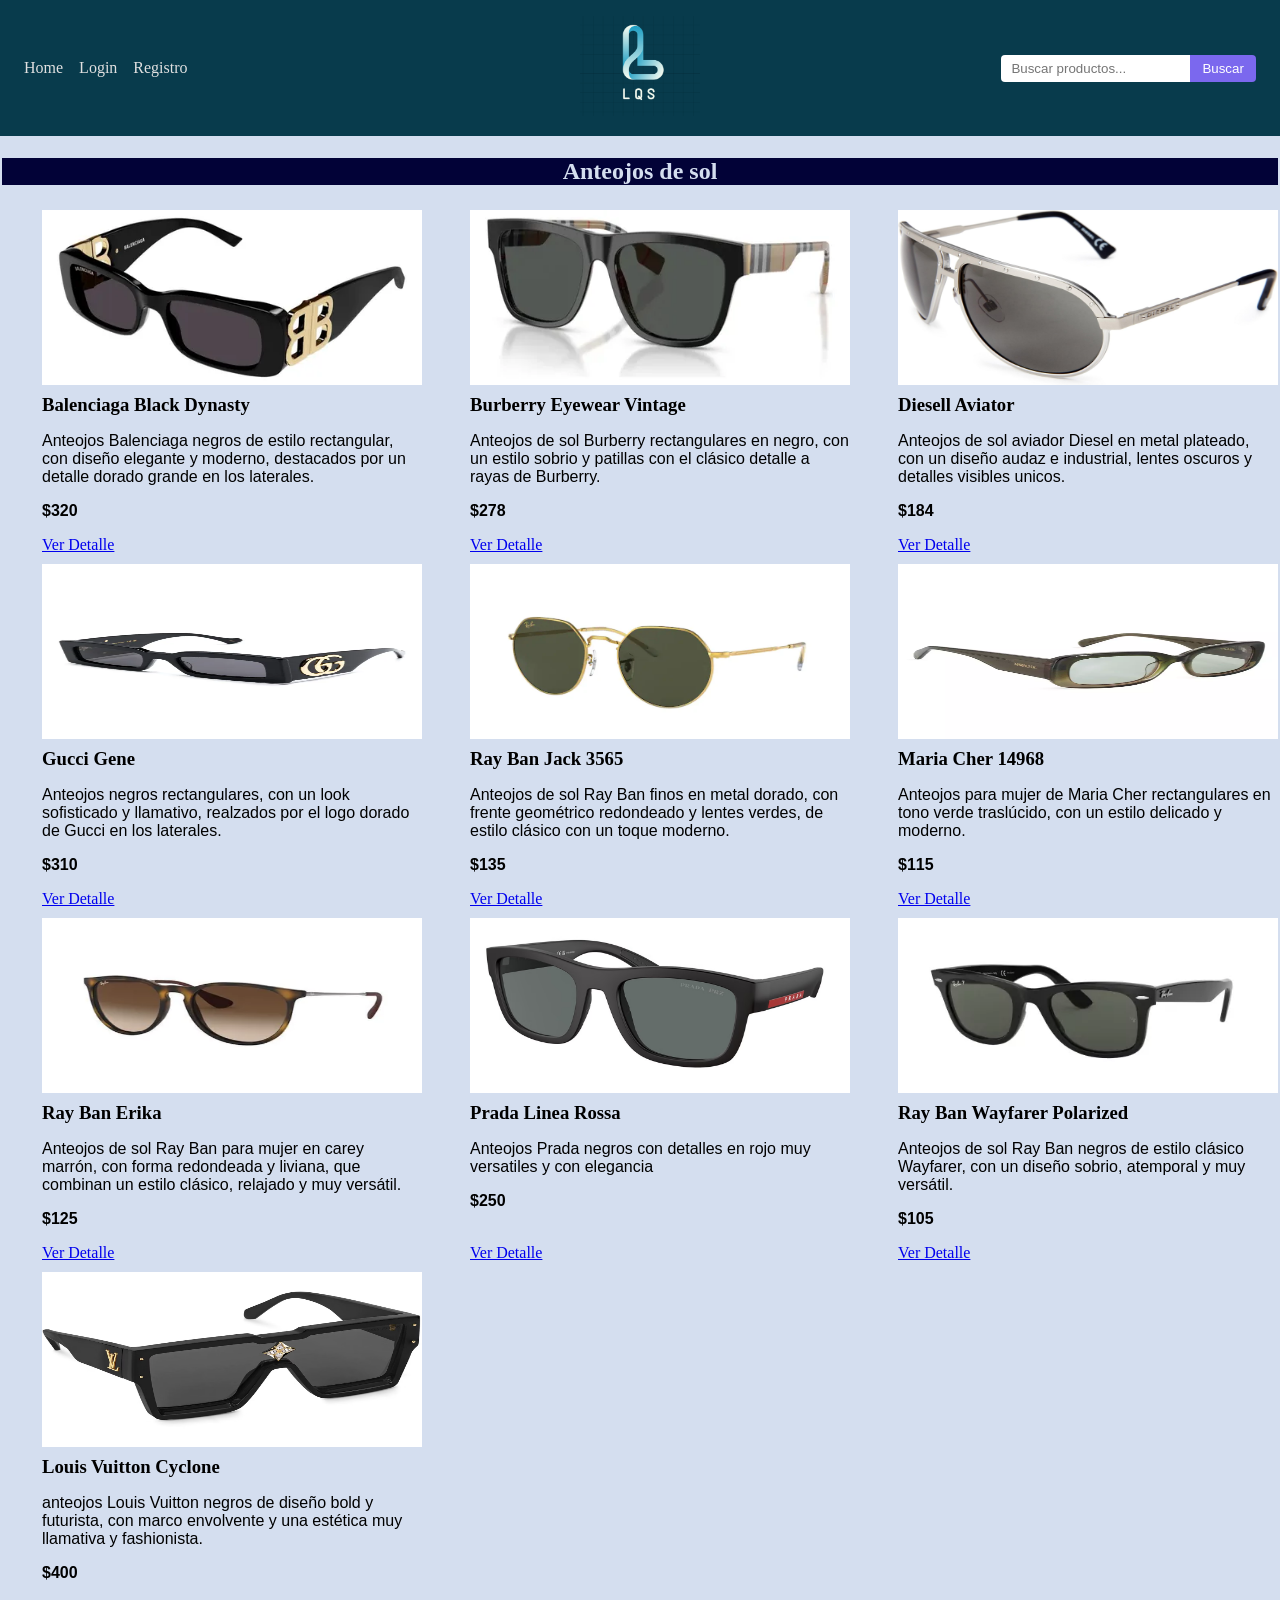
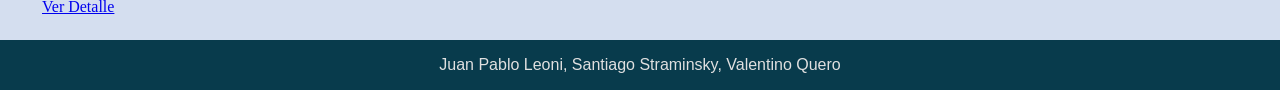
==== category.html @ eec9de1a "puse en negrita los precios del index y de category" ====
<!DOCTYPE html>
<html lang="en">
<head>
  <meta charset="UTF-8">
  <meta name="viewport" content="width=device-width, initial-scale=1.0">
  <link rel="stylesheet" href="./css/styles.css">
  <title>CATEOGRY</title>
</head>
<body class="bodycategory">

  <header>
  <nav>
    <ul class="navegation">
      <li><a href="./index.html">Home</a></li>
      <li><a href="./login.html">Login</a></li>
      <li><a href="./register.html">Registro</a></li>
      
    </ul>
  </nav>

  <a href="index.html" class="logoLink">
    <img src="./img/logo.png" alt="logo" class="logo">
  </a>

  <form class="searchForm" action="./search-results.html" method="get">
    <input type="text" name="producto" placeholder="Buscar productos...">
    <button type="submit">Buscar</button>
  </form>
</header>

  <main class="contenedor2">
    
    <h2 class="h2anteojos"> Anteojos de sol </h2>
   
<ul>
  <aside> 
    <section class="anteojos">
      
      <article>
        <img src="./img/balenciaga black dynasty.jpg" alt="balenciaga black dynasty" class="anteojosimg">
        <h3>Balenciaga Black Dynasty</h3>
        <p>Anteojos Balenciaga negros de estilo rectangular, con diseño elegante y moderno, destacados por un detalle dorado grande en los laterales.</p>
        <p><strong>$320</strong></p>
        <a href="./product.html"> Ver Detalle</a>
      </article>

      <article>
        <img src="./img/burberry eyewear vintage.jpg" alt="Burberry eyewear vintage"  class="anteojosimg">
        <h3>Burberry Eyewear Vintage</h3>
        <p>Anteojos de sol Burberry rectangulares en negro, con un estilo sobrio y patillas con el clásico detalle a rayas de Burberry.</p>
        <p><strong>$278</strong></p>
        <a href="./product.html">Ver Detalle</a>

      </article>
      <article>
        <img src="./img/diesel aviator.jpg" alt="Diesel Aviator"  class="anteojosimg">
        <h3>Diesell Aviator</h3>
        <p>Anteojos de sol aviador Diesel en metal plateado, con un diseño audaz e industrial, lentes oscuros y detalles visibles unicos.</p>
        <p><strong>$184</strong></p>
        <a href="./product.html">Ver Detalle</a>
      </article>
      <article>
        <img src="./img/gucci gene gg.jpg" alt="gucci gene"  class="anteojosimg">
        <h3>Gucci Gene</h3>
        <p>Anteojos negros rectangulares, con un look sofisticado y llamativo, realzados por el logo dorado de Gucci en los laterales.</p>
        <p><strong>$310</strong></p>
        <a href="./product.html">Ver Detalle</a>
      </article>
      <article>
        <img src="./img/anteojos ray ban jack 3565.jpg" alt="Ray ban jack 3565"  class="anteojosimg">
        <h3>Ray Ban Jack 3565</h3>
        <p>Anteojos de sol Ray Ban finos en metal dorado, con frente geométrico redondeado y lentes verdes, de estilo clásico con un toque moderno.</p>
        <p><strong>$135</strong></p>
        <a href="./product.html">Ver Detalle</a>
      </article>
      <article>
        <img src="./img/maria cher chr 14968.jpg" alt="Maria cher 14968"  class="anteojosimg">
        <h3>Maria Cher 14968</h3>
        <p>Anteojos para mujer de Maria Cher rectangulares en tono verde traslúcido, con un estilo delicado y moderno.</p>
        <p><strong>$115</strong></p>
        <a href="./product.html">Ver Detalle</a>
      </article>
      <article>
        <img src="./img/ray ban Erika RB4171.jpg" alt="ray ban erika"  class="anteojosimg">
        <h3>Ray Ban Erika</h3>
         <p>Anteojos de sol Ray Ban para mujer en carey marrón, con forma redondeada y liviana, que combinan un estilo clásico, relajado y muy versátil.</p>   
         <p><strong>$125</strong></p>
         <a href="./product.html">Ver Detalle</a>
      </article>
      <article>
        <img src="./img/prada Linea Rossa .jpg" alt="prada linea rossa"  class="anteojosimg">
        <h3>Prada Linea Rossa</h3>
        <p>Anteojos Prada negros con detalles en rojo muy versatiles y con elegancia</p>
        <p><strong>$250</strong></p>
        <br>
        <a href="./product.html">Ver Detalle</a>
      </article>
      <article>
        <img src="./img/ray ban wayfarer polarized RB2140.jpg" alt="ray ban polarized"  class="anteojosimg">
        <h3>Ray Ban Wayfarer Polarized</h3>
        <p>Anteojos de sol Ray Ban negros de estilo clásico Wayfarer, con un diseño sobrio, atemporal y muy versátil.</p>
        <p><strong>$105</strong></p>
        <a href="./product.html">Ver Detalle</a>
      </article>
      <article>
        <img src="./img/louis vuitton cyclone.jpg" alt="louis vuitton cyclone"  class="anteojosimg">
        <h3>Louis Vuitton Cyclone</h3>
        <p>anteojos Louis Vuitton negros de diseño bold y futurista, con marco envolvente y una estética muy llamativa y fashionista.</p>
        <p><strong>$400</strong></p>
        <a href="./product.html">Ver Detalle</a>
      </article>

    </section>
  </aside>
</ul>
  </main>
 
  <footer> Juan Pablo Leoni, Santiago Straminsky, Valentino Quero</footer>
  
</body>
</html>
---- css/styles.css ----
body {
  background-color: rgb(212, 222, 239);
  margin: 0;    
  display: flex;
  flex-direction: column;
  min-height: 100vh;
}



/* ||HEADER|| */

header {
  display: flex;
  align-items: center;
  padding: 16px 24px;
  background-color: #083b4c;
}

header nav {
  width: 33.33%;
}

/* NAV */

.navegation {
  display: flex;
  list-style: none;
  margin: 0;
  padding: 0;
}

.navegation li {
  margin-right: 16px;
}

.navegation a {
  text-decoration: none;
  color: #e0e0e0;
  font-weight: 500;
}

.navegation a:hover {
  color: #7b68ee;
}

/* LOGO */

.logoLink {
  width: 33.33%;
  text-align: center;
}

.logo {
  width: 120px;
  height: 100px;
}

/* SEARCH */

.searchForm {
  width: 33.33%;
  display: flex;
  justify-content: flex-end;
}

.searchForm input {
  padding: 6px 10px;
  border-radius: 4px 0 0 4px;
  border: none;
}

.searchForm button {
  padding: 6px 12px;
  border: none;
  background-color: #7b68ee;
  cursor: pointer;
  color: white;
  border-radius: 0 4px 4px 0;
}
/* ||||LOGIN||| */
 
.login {
  display: flex;
  align-items: center;
  flex-direction: column;
}



.h2 {
  font-family: Arial, Helvetica, sans-serif;
  color: rgb(2, 2, 55);
}

.login input {
  padding: 8px 10px;
  border: none;
  border-radius: 4px;
  margin-bottom: 12px;
  width: 220px;
}

.buttonlog {
  padding: 8px 12px;
  border: none;
  border-radius: 4px;
  background-color: #7b68ee;
  color: white;
  width: 220px;
}


.Registrate {
  font-family: Arial, Helvetica, sans-serif;
  color: blue;
  margin-top: 12px;
}


.reg {
  display: flex;
  align-items: center;
  flex-direction: column;
}



/* ||||ASIDE|||| */

.aside {
  width:  20%;
  
}

.aside ul {
  list-style: none;
  padding: 0;
  margin: 0;
  font-family: sans-serif;
}

.aside li {
  margin-bottom: 15px;
}

.aside a {
  text-decoration: none;
  color: black;
  font-size: 16px;
}

.aside a:hover {
  color: #7b68ee;
}



/* Termina el HEADER */




/* ||||LOGIN|||| */

.login {
  display: flex;
  align-items: center;
  flex-direction: column;
}


.loginbody {
  background-color: rgb(212, 222, 239);
}

.buttonlog {
  text-decoration: none;
  border-radius: 4px;
  border-color: #1a1a2e;
  width: 70px;
}

.Registrate {
  font-family: Arial, Helvetica, sans-serif;
  color: rgb(2, 2, 55);
}

.h2 {
  font-family: Arial, Helvetica, sans-serif;
  color: rgb(2, 2, 55);
}
.Email{
  width: 200px;
  height: 30px;
}
.contrase{
  width: 200px;
  height: 30px;
}



/* ||||REGISTER|||| */

.reg {
  display: flex;
  align-items: center;
  flex-direction: column; 

}
.Registrarme{
   text-decoration: none;
  border-radius: 4px;
  border-color: #1a1a2e;
  width: 70px;
  margin-bottom: 1px;
}
.cuenta{
    
align-items: center;
  border-color: #1a1a2e;
  margin-top: 9px;
 
 
}



.h2r {
  font-family: Arial, Helvetica, sans-serif;
  color: rgb(2, 2, 55);
}

.reg input {
  padding: 8px 10px;
  border: none;
  border-radius: 4px;
  outline: none;
  margin-bottom: 12px;
  width: 220px;
}

.Regist {
  padding: 8px 12px;
  border: none;
  border-radius: 4px;
  background-color: #7b68ee;
  color: white;
  width: 220px;
}

.cuenta {
  font-family: Arial, Helvetica, sans-serif;
  color: rgb(2, 2, 55);
}

.checkTerminos {
  display: flex;
  justify-content: center;
  align-items: center;
  margin-bottom: 10px;
  width: auto;
}

.checkTerminos input {
  width: auto;
  margin-bottom: 0;
}

.terminos {
  font-family: Arial, Helvetica, sans-serif;
  color: rgb(2, 2, 55);
  margin-right: 8px;
}




/* ||||Footer|||| */
footer {
  text-decoration: none;
  font-family: Arial, Helvetica, sans-serif;
  background-color: #083b4c;
  color: #e0e0e0;
  padding: 16px 24px;
  text-align: center;
  margin-top: auto;
}


/* ||||INDEX||| */

.container{
margin: 2px;
margin-bottom: 3px;
display: flex;
justify-content: space-between;
flex-wrap: wrap;
}
article{
  
   width: 280px;
   margin: 10px;

}

.imageHome{
  width: 100%;
  
}
.Lapt{
 display: flex;
  flex-wrap:wrap;
  width: 75%;
  gap: 15px;
  
  
}

.bodyindex{
  background-color: rgb(212, 222, 239);
}
p{
   font-family: Arial, Helvetica, sans-serif;
}
img{
  width: 250px;
  height: 175px
  ;
}

/*   ||||categoria anteojos|||| */
.contenedor2 {
  margin: 2px;
  margin-bottom: 3px;
}

.anteojos {
  display: flex;
  flex-wrap: wrap;
  justify-content: space-between;
}

.anteojos article {
  width: 380px;
  margin: 10px;
}

.h2anteojos {
  text-align: center;
  background-color: rgb(2, 2, 55);
  color: rgb(212, 222, 239);
}

.bodycategory {
  background-color: rgb(212, 222, 239);
}

.anteojosimg {
  width: 100%;
}

.anteojos article h3 {
  margin: 5px 0;
}

.anteojos article {
  margin: 5px 0;
}
/*  product  */
.product{
  display: flex;
  flex-direction: column;
  align-items: center;
  text-align: center;
   justify-content: space-between;
   
}

.Mc14{
  color: rgb(212, 222, 239);
}
.comentarios{
  font-size: large;
  font-family: Arial, Helvetica, sans-serif;
}
.comentario{
  font-size: small;
  font-family: Arial, Helvetica, sans-serif;
}
@media (max-width: 425px) {
  .container{
margin: 2px;
margin-bottom: 3px;
display: flex;
justify-content: space-between;
flex-wrap: wrap;


}
article{
  
   width: 70%;
   margin-left: 35px;
   margin-right: 10px;
   margin-bottom: 10px;
   margin-top: 10px;

}

.imageHome{
  width: 100%;
  
}
.Lapt{
 display: flex;
  flex-wrap:wrap;
  width: 80%;
  gap: 15px;
}

header nav {
  width: 30%;
}
.navegation {
  display: flex;
  list-style: none;
  flex-wrap: wrap;
  flex-direction: column;
  margin: 0 auto;
  padding: 0;
 
}
.navegation li {
  margin-bottom: 8px;
}
.logoLink {
  width: 20.33%;
  text-align: center;
}
.searchForm {
  
  display: flex;
  height: auto;
  margin-left: auto;
}
.searchForm input {
  width: 30%;
  padding: 6px 10px;
  border-radius: 4px 0 0 4px;
  border: none;
  font-size: 5px;
}

.aside ul {
  list-style: none;
  padding: 0;
  margin: 0;
  font-family: sans-serif;
  
}



}
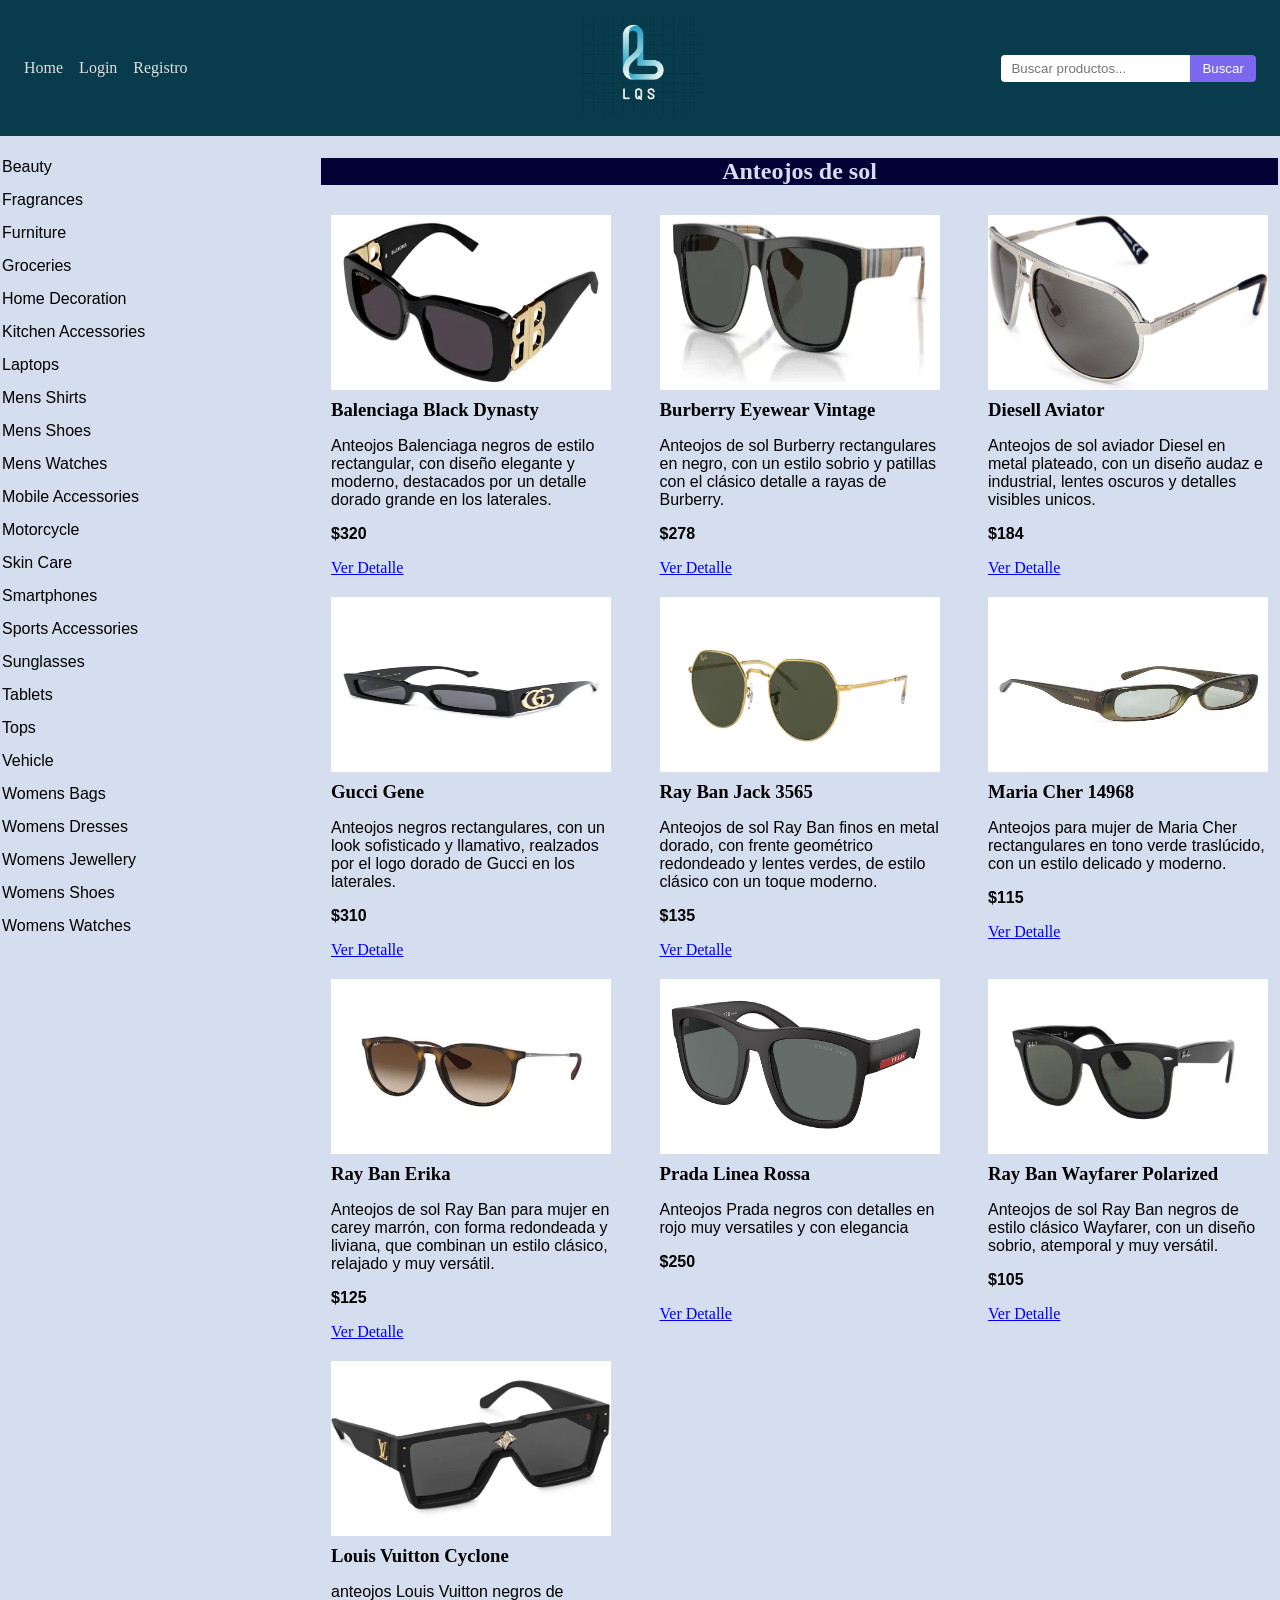
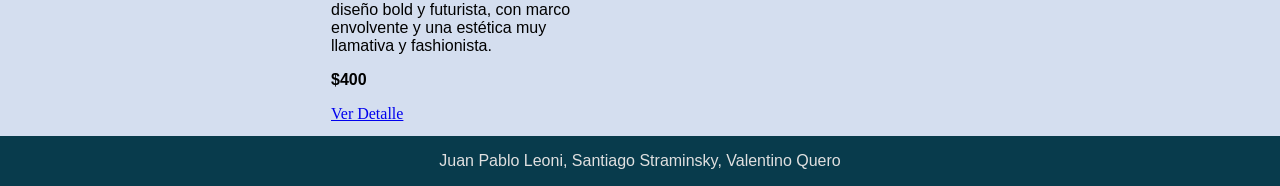
==== commit 5eebf5ec: "agruegue las correciones que nos dio brian al proyecto, tmb cambie todas las clases a ingles por pol" ====
--- a/category.html
+++ b/category.html
@@ -6,11 +6,11 @@
   <link rel="stylesheet" href="./css/styles.css">
   <title>CATEOGRY</title>
 </head>
-<body class="bodycategory">
+<body class="bodyCategory">
 
   <header>
   <nav>
-    <ul class="navegation">
+    <ul class="navigation">
       <li><a href="./index.html">Home</a></li>
       <li><a href="./login.html">Login</a></li>
       <li><a href="./register.html">Registro</a></li>
@@ -28,16 +28,43 @@
   </form>
 </header>
 
-  <main class="contenedor2">
-    
-    <h2 class="h2anteojos"> Anteojos de sol </h2>
-   
-<ul>
-  <aside> 
-    <section class="anteojos">
-      
+  <main class="containerCategory">
+
+    <aside class="aside">
+      <ul>
+        <li><a href="./category.html">Beauty</a></li>
+        <li><a href="./category.html">Fragrances</a></li>
+        <li><a href="./category.html">Furniture</a></li>
+        <li><a href="./category.html">Groceries</a></li>
+        <li><a href="./category.html">Home Decoration</a></li>
+        <li><a href="./category.html">Kitchen Accessories</a></li>
+        <li><a href="./category.html">Laptops</a></li>
+        <li><a href="./category.html">Mens Shirts</a></li>
+        <li><a href="./category.html">Mens Shoes</a></li>
+        <li><a href="./category.html">Mens Watches</a></li>
+        <li><a href="./category.html">Mobile Accessories</a></li>
+        <li><a href="./category.html">Motorcycle</a></li>
+        <li><a href="./category.html">Skin Care</a></li>
+        <li><a href="./category.html">Smartphones</a></li>
+        <li><a href="./category.html">Sports Accessories</a></li>
+        <li><a href="./category.html">Sunglasses</a></li>
+        <li><a href="./category.html">Tablets</a></li>
+        <li><a href="./category.html">Tops</a></li>
+        <li><a href="./category.html">Vehicle</a></li>
+        <li><a href="./category.html">Womens Bags</a></li>
+        <li><a href="./category.html">Womens Dresses</a></li>
+        <li><a href="./category.html">Womens Jewellery</a></li>
+        <li><a href="./category.html">Womens Shoes</a></li>
+        <li><a href="./category.html">Womens Watches</a></li>
+      </ul>
+    </aside>
+
+    <section class="sunglasses">
+
+      <h2 class="h2Sunglasses"> Anteojos de sol </h2>
+
       <article>
-        <img src="./img/balenciaga black dynasty.jpg" alt="balenciaga black dynasty" class="anteojosimg">
+        <img src="./img/balenciaga black dynasty.jpg" alt="balenciaga black dynasty" class="sunglassesImg">
         <h3>Balenciaga Black Dynasty</h3>
         <p>Anteojos Balenciaga negros de estilo rectangular, con diseño elegante y moderno, destacados por un detalle dorado grande en los laterales.</p>
         <p><strong>$320</strong></p>
@@ -45,7 +72,7 @@
       </article>
 
       <article>
-        <img src="./img/burberry eyewear vintage.jpg" alt="Burberry eyewear vintage"  class="anteojosimg">
+        <img src="./img/burberry eyewear vintage.jpg" alt="Burberry eyewear vintage"  class="sunglassesImg">
         <h3>Burberry Eyewear Vintage</h3>
         <p>Anteojos de sol Burberry rectangulares en negro, con un estilo sobrio y patillas con el clásico detalle a rayas de Burberry.</p>
         <p><strong>$278</strong></p>
@@ -53,42 +80,42 @@
 
       </article>
       <article>
-        <img src="./img/diesel aviator.jpg" alt="Diesel Aviator"  class="anteojosimg">
+        <img src="./img/diesel aviator.jpg" alt="Diesel Aviator"  class="sunglassesImg">
         <h3>Diesell Aviator</h3>
         <p>Anteojos de sol aviador Diesel en metal plateado, con un diseño audaz e industrial, lentes oscuros y detalles visibles unicos.</p>
         <p><strong>$184</strong></p>
         <a href="./product.html">Ver Detalle</a>
       </article>
       <article>
-        <img src="./img/gucci gene gg.jpg" alt="gucci gene"  class="anteojosimg">
+        <img src="./img/gucci gene gg.jpg" alt="gucci gene"  class="sunglassesImg">
         <h3>Gucci Gene</h3>
         <p>Anteojos negros rectangulares, con un look sofisticado y llamativo, realzados por el logo dorado de Gucci en los laterales.</p>
         <p><strong>$310</strong></p>
         <a href="./product.html">Ver Detalle</a>
       </article>
       <article>
-        <img src="./img/anteojos ray ban jack 3565.jpg" alt="Ray ban jack 3565"  class="anteojosimg">
+        <img src="./img/anteojos ray ban jack 3565.jpg" alt="Ray ban jack 3565"  class="sunglassesImg">
         <h3>Ray Ban Jack 3565</h3>
         <p>Anteojos de sol Ray Ban finos en metal dorado, con frente geométrico redondeado y lentes verdes, de estilo clásico con un toque moderno.</p>
         <p><strong>$135</strong></p>
         <a href="./product.html">Ver Detalle</a>
       </article>
       <article>
-        <img src="./img/maria cher chr 14968.jpg" alt="Maria cher 14968"  class="anteojosimg">
+        <img src="./img/maria cher chr 14968.jpg" alt="Maria cher 14968"  class="sunglassesImg">
         <h3>Maria Cher 14968</h3>
         <p>Anteojos para mujer de Maria Cher rectangulares en tono verde traslúcido, con un estilo delicado y moderno.</p>
         <p><strong>$115</strong></p>
         <a href="./product.html">Ver Detalle</a>
       </article>
       <article>
-        <img src="./img/ray ban Erika RB4171.jpg" alt="ray ban erika"  class="anteojosimg">
+        <img src="./img/ray ban Erika RB4171.jpg" alt="ray ban erika"  class="sunglassesImg">
         <h3>Ray Ban Erika</h3>
          <p>Anteojos de sol Ray Ban para mujer en carey marrón, con forma redondeada y liviana, que combinan un estilo clásico, relajado y muy versátil.</p>   
          <p><strong>$125</strong></p>
          <a href="./product.html">Ver Detalle</a>
       </article>
       <article>
-        <img src="./img/prada Linea Rossa .jpg" alt="prada linea rossa"  class="anteojosimg">
+        <img src="./img/prada Linea Rossa .jpg" alt="prada linea rossa"  class="sunglassesImg">
         <h3>Prada Linea Rossa</h3>
         <p>Anteojos Prada negros con detalles en rojo muy versatiles y con elegancia</p>
         <p><strong>$250</strong></p>
@@ -96,14 +123,14 @@
         <a href="./product.html">Ver Detalle</a>
       </article>
       <article>
-        <img src="./img/ray ban wayfarer polarized RB2140.jpg" alt="ray ban polarized"  class="anteojosimg">
+        <img src="./img/ray ban wayfarer polarized RB2140.jpg" alt="ray ban polarized"  class="sunglassesImg">
         <h3>Ray Ban Wayfarer Polarized</h3>
         <p>Anteojos de sol Ray Ban negros de estilo clásico Wayfarer, con un diseño sobrio, atemporal y muy versátil.</p>
         <p><strong>$105</strong></p>
         <a href="./product.html">Ver Detalle</a>
       </article>
       <article>
-        <img src="./img/louis vuitton cyclone.jpg" alt="louis vuitton cyclone"  class="anteojosimg">
+        <img src="./img/louis vuitton cyclone.jpg" alt="louis vuitton cyclone"  class="sunglassesImg">
         <h3>Louis Vuitton Cyclone</h3>
         <p>anteojos Louis Vuitton negros de diseño bold y futurista, con marco envolvente y una estética muy llamativa y fashionista.</p>
         <p><strong>$400</strong></p>
@@ -111,8 +138,7 @@
       </article>
 
     </section>
-  </aside>
-</ul>
+
   </main>
  
   <footer> Juan Pablo Leoni, Santiago Straminsky, Valentino Quero</footer>
--- a/css/styles.css
+++ b/css/styles.css
@@ -1,6 +1,6 @@
 body {
   background-color: rgb(212, 222, 239);
-  margin: 0;    
+  margin: 0;
   display: flex;
   flex-direction: column;
   min-height: 100vh;
@@ -23,24 +23,24 @@
 
 /* NAV */
 
-.navegation {
+.navigation {
   display: flex;
   list-style: none;
   margin: 0;
   padding: 0;
 }
 
-.navegation li {
+.navigation li {
   margin-right: 16px;
 }
 
-.navegation a {
+.navigation a {
   text-decoration: none;
   color: #e0e0e0;
   font-weight: 500;
 }
 
-.navegation a:hover {
+.navigation a:hover {
   color: #7b68ee;
 }
 
@@ -78,17 +78,22 @@
   color: white;
   border-radius: 0 4px 4px 0;
 }
+
 /* ||||LOGIN||| */
- 
+
 .login {
   display: flex;
   align-items: center;
   flex-direction: column;
 }
 
-
-
-.h2 {
+.login div {
+  margin-bottom: 12px;
+}
+
+
+
+.sectionTitle {
   font-family: Arial, Helvetica, sans-serif;
   color: rgb(2, 2, 55);
 }
@@ -101,7 +106,7 @@
   width: 220px;
 }
 
-.buttonlog {
+.buttonLog {
   padding: 8px 12px;
   border: none;
   border-radius: 4px;
@@ -111,9 +116,11 @@
 }
 
 
-.Registrate {
-  font-family: Arial, Helvetica, sans-serif;
-  color: blue;
+
+
+.register {
+  font-family: Arial, Helvetica, sans-serif;
+  color: rgb(2, 2, 55);
   margin-top: 12px;
 }
 
@@ -129,8 +136,8 @@
 /* ||||ASIDE|||| */
 
 .aside {
-  width:  20%;
-  
+  width: 20%;
+  margin-top: 20px;
 }
 
 .aside ul {
@@ -161,40 +168,21 @@
 
 
 
-/* ||||LOGIN|||| */
-
-.login {
-  display: flex;
-  align-items: center;
-  flex-direction: column;
-}
-
-
-.loginbody {
+.loginBody {
   background-color: rgb(212, 222, 239);
 }
 
-.buttonlog {
-  text-decoration: none;
-  border-radius: 4px;
-  border-color: #1a1a2e;
-  width: 70px;
-}
-
-.Registrate {
-  font-family: Arial, Helvetica, sans-serif;
-  color: rgb(2, 2, 55);
-}
-
-.h2 {
-  font-family: Arial, Helvetica, sans-serif;
-  color: rgb(2, 2, 55);
-}
-.Email{
+
+
+
+
+.email{
+
   width: 200px;
   height: 30px;
 }
-.contrase{
+
+.password {
   width: 200px;
   height: 30px;
 }
@@ -203,31 +191,10 @@
 
 /* ||||REGISTER|||| */
 
-.reg {
-  display: flex;
-  align-items: center;
-  flex-direction: column; 
-
-}
-.Registrarme{
-   text-decoration: none;
-  border-radius: 4px;
-  border-color: #1a1a2e;
-  width: 70px;
-  margin-bottom: 1px;
-}
-.cuenta{
-    
-align-items: center;
-  border-color: #1a1a2e;
-  margin-top: 9px;
- 
- 
-}
-
-
-
-.h2r {
+
+
+
+.h2Register {
   font-family: Arial, Helvetica, sans-serif;
   color: rgb(2, 2, 55);
 }
@@ -236,12 +203,11 @@
   padding: 8px 10px;
   border: none;
   border-radius: 4px;
-  outline: none;
   margin-bottom: 12px;
   width: 220px;
 }
 
-.Regist {
+.registerButton {
   padding: 8px 12px;
   border: none;
   border-radius: 4px;
@@ -250,12 +216,15 @@
   width: 220px;
 }
 
-.cuenta {
+.account {
+  align-items: center;
+  border-color: #1a1a2e;
+  margin-top: 9px;
   font-family: Arial, Helvetica, sans-serif;
   color: rgb(2, 2, 55);
 }
 
-.checkTerminos {
+.checkTerms {
   display: flex;
   justify-content: center;
   align-items: center;
@@ -263,12 +232,12 @@
   width: auto;
 }
 
-.checkTerminos input {
+.checkTerms input {
   width: auto;
   margin-bottom: 0;
 }
 
-.terminos {
+.terms {
   font-family: Arial, Helvetica, sans-serif;
   color: rgb(2, 2, 55);
   margin-right: 8px;
@@ -291,176 +260,218 @@
 
 /* ||||INDEX||| */
 
-.container{
-margin: 2px;
-margin-bottom: 3px;
-display: flex;
-justify-content: space-between;
-flex-wrap: wrap;
-}
-article{
-  
-   width: 280px;
-   margin: 10px;
-
-}
+.container {
+  margin: 2px;
+  margin-bottom: 3px;
+  display: flex;
+  justify-content: space-between;
+  flex-wrap: wrap;
+}
+
+article {
+
+  width: 280px;
+  margin: 10px;
+
+}
+
+.imageHome {
+  width: 100%;
+
+
+}
+
+.laptops{
+ display: flex;
+  flex-wrap:wrap;
+  width: 75%;
+
+
+}
+
+.bodyIndex{
+
+  background-color: rgb(212, 222, 239);
+}
+
+.h2Index {
+  width: 100%;
+  text-align: center;
+  background-color: rgb(2, 2, 55);
+  color: rgb(212, 222, 239);
+}
+
+p {
+  font-family: Arial, Helvetica, sans-serif;
+}
+
+img {
+  width: 250px;
+  height: 175px;
+}
+
+/*   ||||sunglasses category|||| */
+.containerCategory {
+  margin: 2px;
+  margin-bottom: 3px;
+  display: flex;
+  justify-content: space-between;
+  flex-wrap: wrap;
+}
+
+.sunglasses {
+  display: flex;
+  flex-wrap: wrap;
+  justify-content: space-between;
+  width: 75%;
+}
+
+.sunglasses article {
+  width: 280px;
+  margin: 10px;
+}
+
+.h2Sunglasses {
+  width: 100%;
+  text-align: center;
+  background-color: rgb(2, 2, 55);
+  color: rgb(212, 222, 239);
+}
+
+.bodyCategory {
+  background-color: rgb(212, 222, 239);
+}
+
+.sunglassesImg {
+  width: 100%;
+}
+
+.sunglasses article h3 {
+  margin: 5px 0;
+}
+
+/*  product  */
+.product {
+  display: flex;
+  flex-direction: column;
+  align-items: center;
+  text-align: center;
+}
+
+/* ||| SEARCH RESULTS */
+
+.legend{
+  width: 75%;
+  margin-left: 25%;
+  text-align: center;
+  font-weight: bold;
+  font-family: Arial, Helvetica, sans-serif;
+
+}
+
+
+.mc14{
+  color: rgb(212, 222, 239);
+}
+
+.comments {
+  font-size: large;
+  font-family: Arial, Helvetica, sans-serif;
+}
+
+.comment {
+  font-size: small;
+  font-family: Arial, Helvetica, sans-serif;
+  max-width: 600px;
+}
+.tags {
+  display: flex;
+  list-style: none;
+  margin: 0;
+  padding: 0;
+  justify-content: center;
+}
+
+.tags li {
+  margin-right: 16px;
+  text-align: center;
+
+}
+
+
+@media (max-width: 425px) {
+  .container {
+    margin: 2px;
+    margin-bottom: 3px;
+    display: flex;
+    justify-content: space-between;
+    flex-wrap: wrap;
+
+
+  }
+
+  article {
+    width: 70%;
+    margin-left: 35px;
+    margin-right: 10px;
+    margin-bottom: 10px;
+    margin-top: 10px;
+  }
 
 .imageHome{
   width: 100%;
   
 }
-.Lapt{
- display: flex;
-  flex-wrap:wrap;
-  width: 75%;
-  gap: 15px;
-  
-  
-}
-
-.bodyindex{
-  background-color: rgb(212, 222, 239);
-}
-p{
-   font-family: Arial, Helvetica, sans-serif;
-}
-img{
-  width: 250px;
-  height: 175px
-  ;
-}
-
-/*   ||||categoria anteojos|||| */
-.contenedor2 {
-  margin: 2px;
-  margin-bottom: 3px;
-}
-
-.anteojos {
-  display: flex;
-  flex-wrap: wrap;
-  justify-content: space-between;
-}
-
-.anteojos article {
-  width: 380px;
-  margin: 10px;
-}
-
-.h2anteojos {
-  text-align: center;
-  background-color: rgb(2, 2, 55);
-  color: rgb(212, 222, 239);
-}
-
-.bodycategory {
-  background-color: rgb(212, 222, 239);
-}
-
-.anteojosimg {
-  width: 100%;
-}
-
-.anteojos article h3 {
-  margin: 5px 0;
-}
-
-.anteojos article {
-  margin: 5px 0;
-}
-/*  product  */
-.product{
-  display: flex;
-  flex-direction: column;
-  align-items: center;
-  text-align: center;
-   justify-content: space-between;
-   
-}
-
-.Mc14{
-  color: rgb(212, 222, 239);
-}
-.comentarios{
-  font-size: large;
-  font-family: Arial, Helvetica, sans-serif;
-}
-.comentario{
-  font-size: small;
-  font-family: Arial, Helvetica, sans-serif;
-}
-@media (max-width: 425px) {
-  .container{
-margin: 2px;
-margin-bottom: 3px;
-display: flex;
-justify-content: space-between;
-flex-wrap: wrap;
-
-
-}
-article{
-  
-   width: 70%;
-   margin-left: 35px;
-   margin-right: 10px;
-   margin-bottom: 10px;
-   margin-top: 10px;
-
-}
-
-.imageHome{
-  width: 100%;
-  
-}
-.Lapt{
+.laptops{
  display: flex;
   flex-wrap:wrap;
   width: 80%;
-  gap: 15px;
-}
-
-header nav {
-  width: 30%;
-}
-.navegation {
-  display: flex;
-  list-style: none;
-  flex-wrap: wrap;
-  flex-direction: column;
-  margin: 0 auto;
-  padding: 0;
- 
-}
-.navegation li {
-  margin-bottom: 8px;
-}
-.logoLink {
-  width: 20.33%;
-  text-align: center;
-}
-.searchForm {
-  
-  display: flex;
-  height: auto;
-  margin-left: auto;
-}
-.searchForm input {
-  width: 30%;
-  padding: 6px 10px;
-  border-radius: 4px 0 0 4px;
-  border: none;
-  font-size: 5px;
-}
-
-.aside ul {
-  list-style: none;
-  padding: 0;
-  margin: 0;
-  font-family: sans-serif;
-  
-}
-
-
+}
+
+  header nav {
+    width: 30%;
+  }
+
+  .navigation {
+    display: flex;
+    list-style: none;
+    flex-wrap: wrap;
+    flex-direction: column;
+    margin: 0 auto;
+    padding: 0;
+
+  }
+
+  .navigation li {
+    margin-bottom: 8px;
+  }
+
+  .logoLink {
+    width: 20.33%;
+    text-align: center;
+  }
+
+  .searchForm {
+
+    display: flex;
+    height: auto;
+    margin-left: auto;
+  }
+
+  .searchForm input {
+    width: 30%;
+    padding: 6px 10px;
+    border-radius: 4px 0 0 4px;
+    border: none;
+    font-size: 5px;
+  }
+
+  .aside ul {
+    list-style: none;
+    padding: 0;
+    margin: 0;
+    font-family: sans-serif;
+
+  }
 
 }
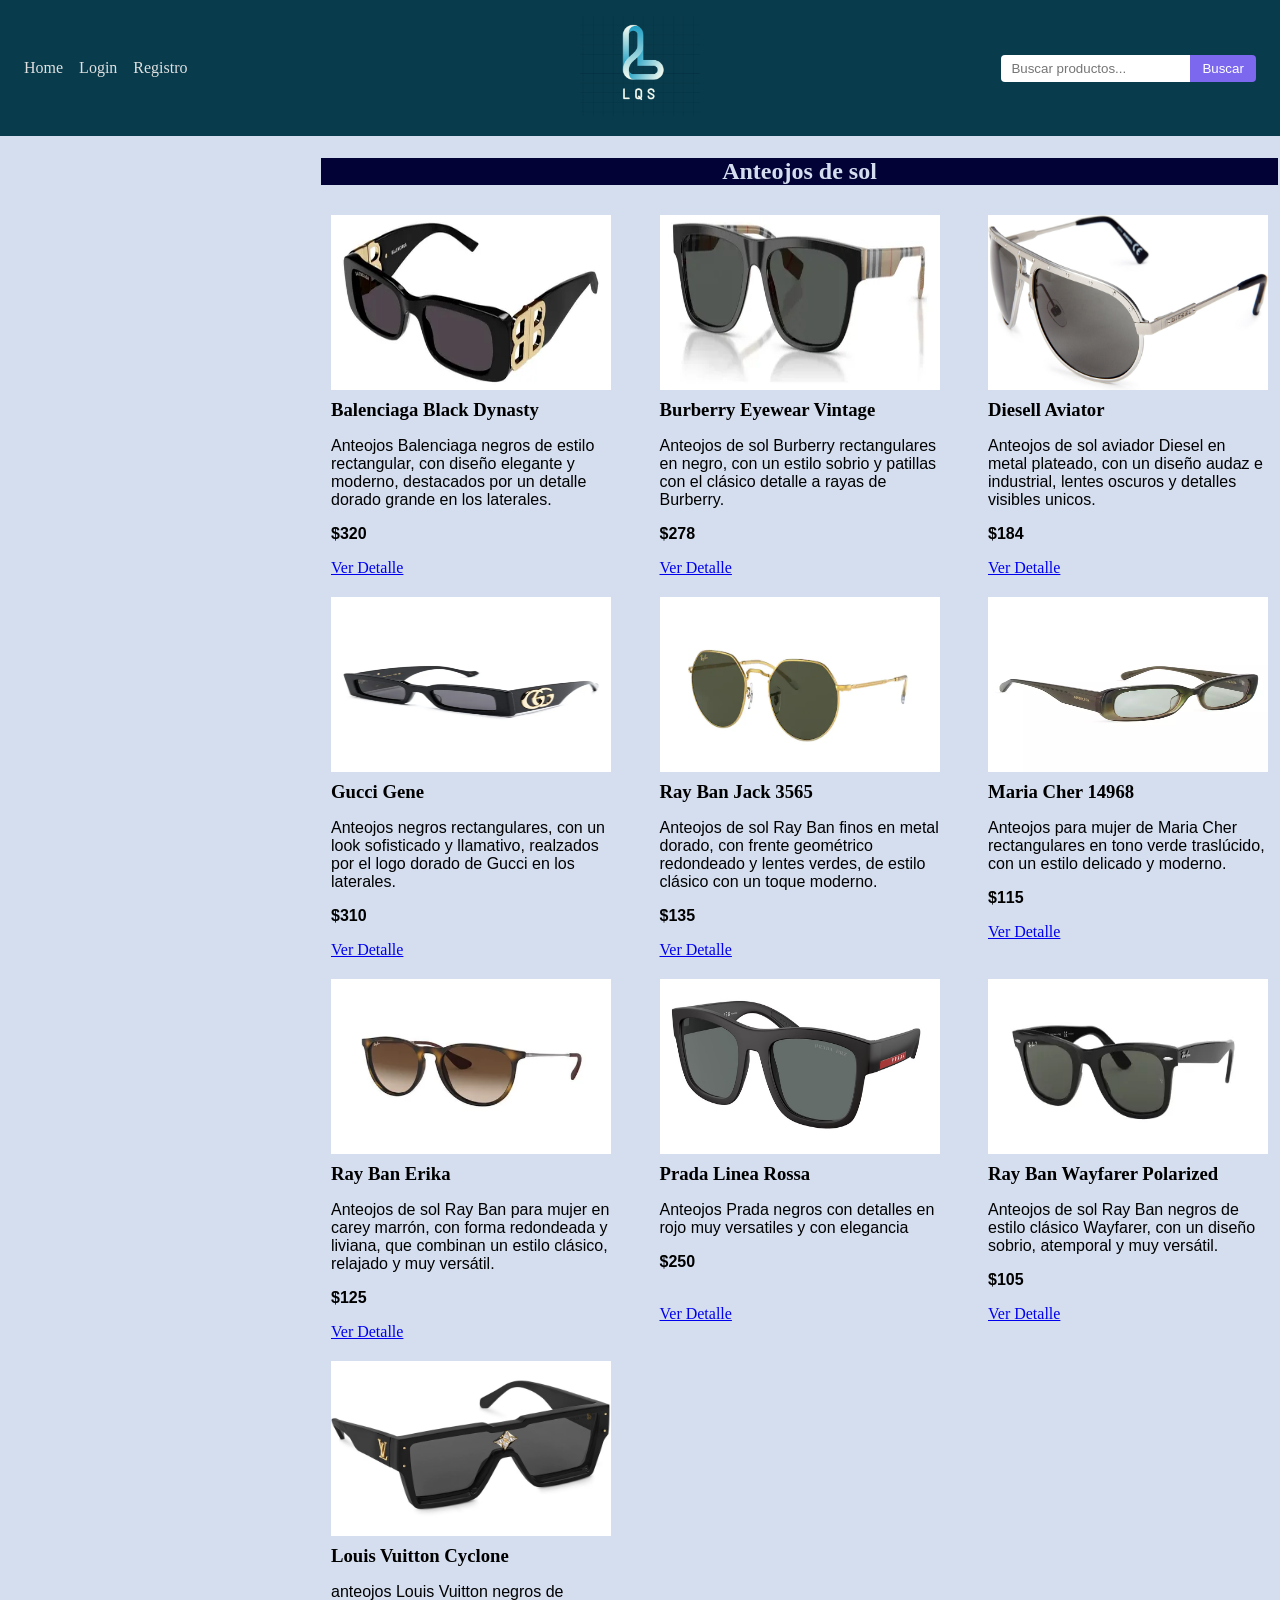
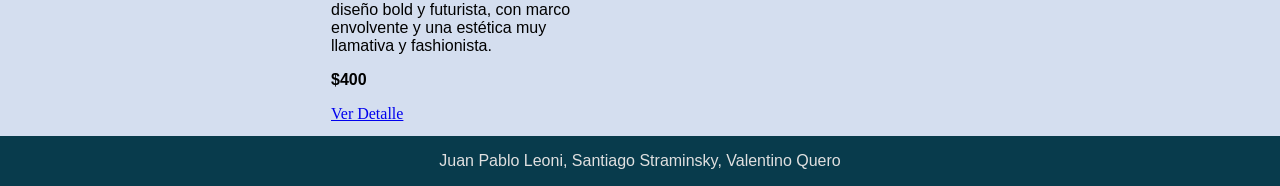
==== commit 066ac044: "agregue las cateogrias dinamicas desde la api" ====
--- a/category.html
+++ b/category.html
@@ -30,33 +30,11 @@
 
   <main class="containerCategory">
 
+    
     <aside class="aside">
-      <ul>
-        <li><a href="./category.html">Beauty</a></li>
-        <li><a href="./category.html">Fragrances</a></li>
-        <li><a href="./category.html">Furniture</a></li>
-        <li><a href="./category.html">Groceries</a></li>
-        <li><a href="./category.html">Home Decoration</a></li>
-        <li><a href="./category.html">Kitchen Accessories</a></li>
-        <li><a href="./category.html">Laptops</a></li>
-        <li><a href="./category.html">Mens Shirts</a></li>
-        <li><a href="./category.html">Mens Shoes</a></li>
-        <li><a href="./category.html">Mens Watches</a></li>
-        <li><a href="./category.html">Mobile Accessories</a></li>
-        <li><a href="./category.html">Motorcycle</a></li>
-        <li><a href="./category.html">Skin Care</a></li>
-        <li><a href="./category.html">Smartphones</a></li>
-        <li><a href="./category.html">Sports Accessories</a></li>
-        <li><a href="./category.html">Sunglasses</a></li>
-        <li><a href="./category.html">Tablets</a></li>
-        <li><a href="./category.html">Tops</a></li>
-        <li><a href="./category.html">Vehicle</a></li>
-        <li><a href="./category.html">Womens Bags</a></li>
-        <li><a href="./category.html">Womens Dresses</a></li>
-        <li><a href="./category.html">Womens Jewellery</a></li>
-        <li><a href="./category.html">Womens Shoes</a></li>
-        <li><a href="./category.html">Womens Watches</a></li>
+      <ul class="categoriesList">
       </ul>
+
     </aside>
 
     <section class="sunglasses">
@@ -143,5 +121,7 @@
  
   <footer> Juan Pablo Leoni, Santiago Straminsky, Valentino Quero</footer>
   
+  <script src="./js/searchForm.js"></script>
+   <script src="./js/categories.js"></script>
 </body>
 </html>
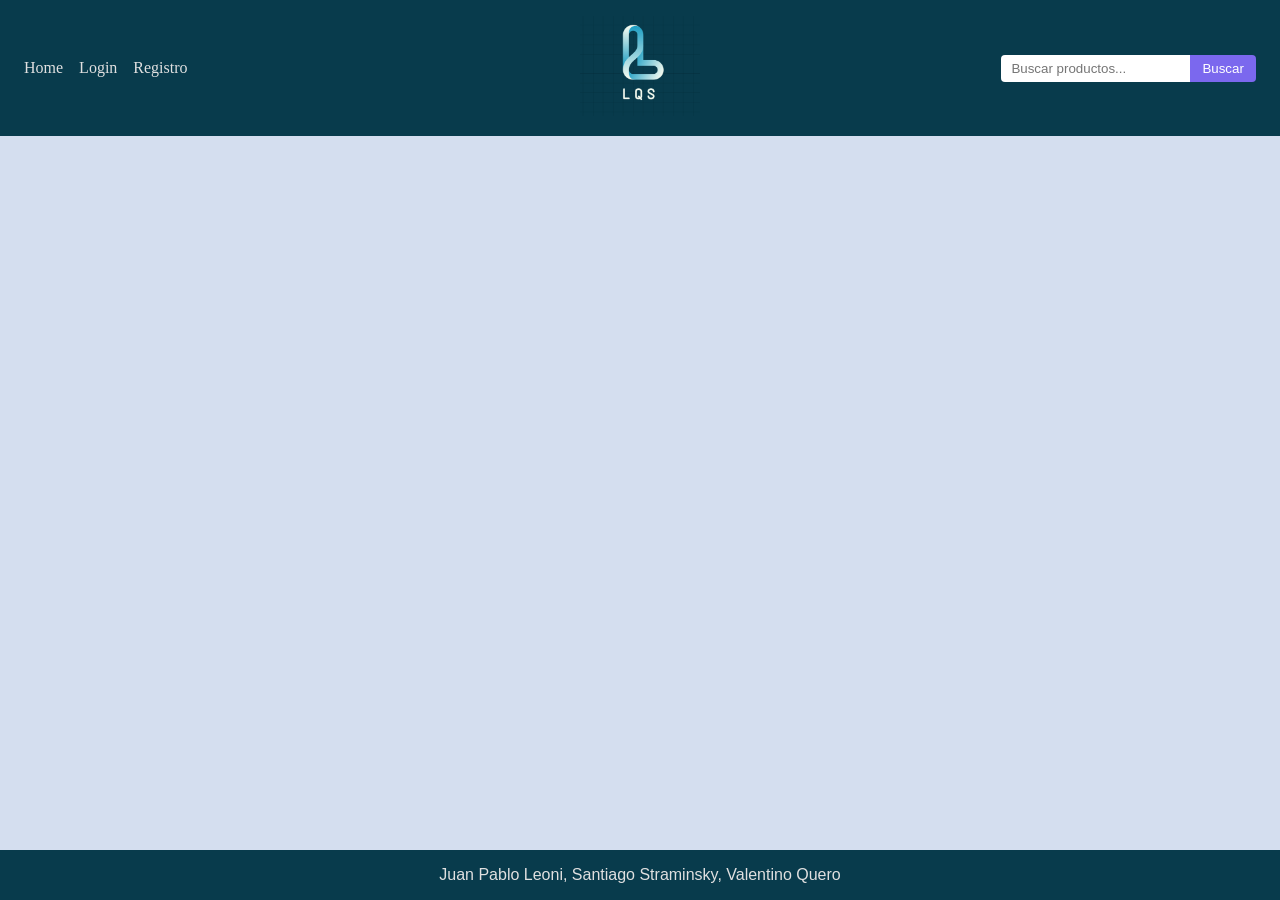
==== commit f44059a7: "agreggue las categorias dinamicas desde la api" ====
--- a/category.html
+++ b/category.html
@@ -4,117 +4,38 @@
   <meta charset="UTF-8">
   <meta name="viewport" content="width=device-width, initial-scale=1.0">
   <link rel="stylesheet" href="./css/styles.css">
-  <title>CATEOGRY</title>
+  <title>CATEGORY</title>
 </head>
 <body class="bodyCategory">
 
   <header>
-  <nav>
-    <ul class="navigation">
-      <li><a href="./index.html">Home</a></li>
-      <li><a href="./login.html">Login</a></li>
-      <li><a href="./register.html">Registro</a></li>
-      
-    </ul>
-  </nav>
+    <nav>
+      <ul class="navigation">
+        <li><a href="./index.html">Home</a></li>
+        <li><a href="./login.html">Login</a></li>
+        <li><a href="./register.html">Registro</a></li>
+      </ul>
+    </nav>
 
-  <a href="index.html" class="logoLink">
-    <img src="./img/logo.png" alt="logo" class="logo">
-  </a>
+    <a href="index.html" class="logoLink">
+      <img src="./img/logo.png" alt="logo" class="logo">
+    </a>
 
-  <form class="searchForm" action="./search-results.html" method="get">
-    <input type="text" name="producto" placeholder="Buscar productos...">
-    <button type="submit">Buscar</button>
-  </form>
-</header>
+    <form class="searchForm" action="./search-results.html" method="get">
+      <input type="text" name="producto" placeholder="Buscar productos...">
+      <button type="submit">Buscar</button>
+    </form>
+  </header>
 
   <main class="containerCategory">
 
-    
     <aside class="aside">
       <ul class="categoriesList">
       </ul>
-
     </aside>
 
-    <section class="sunglasses">
-
-      <h2 class="h2Sunglasses"> Anteojos de sol </h2>
-
-      <article>
-        <img src="./img/balenciaga black dynasty.jpg" alt="balenciaga black dynasty" class="sunglassesImg">
-        <h3>Balenciaga Black Dynasty</h3>
-        <p>Anteojos Balenciaga negros de estilo rectangular, con diseño elegante y moderno, destacados por un detalle dorado grande en los laterales.</p>
-        <p><strong>$320</strong></p>
-        <a href="./product.html"> Ver Detalle</a>
-      </article>
-
-      <article>
-        <img src="./img/burberry eyewear vintage.jpg" alt="Burberry eyewear vintage"  class="sunglassesImg">
-        <h3>Burberry Eyewear Vintage</h3>
-        <p>Anteojos de sol Burberry rectangulares en negro, con un estilo sobrio y patillas con el clásico detalle a rayas de Burberry.</p>
-        <p><strong>$278</strong></p>
-        <a href="./product.html">Ver Detalle</a>
-
-      </article>
-      <article>
-        <img src="./img/diesel aviator.jpg" alt="Diesel Aviator"  class="sunglassesImg">
-        <h3>Diesell Aviator</h3>
-        <p>Anteojos de sol aviador Diesel en metal plateado, con un diseño audaz e industrial, lentes oscuros y detalles visibles unicos.</p>
-        <p><strong>$184</strong></p>
-        <a href="./product.html">Ver Detalle</a>
-      </article>
-      <article>
-        <img src="./img/gucci gene gg.jpg" alt="gucci gene"  class="sunglassesImg">
-        <h3>Gucci Gene</h3>
-        <p>Anteojos negros rectangulares, con un look sofisticado y llamativo, realzados por el logo dorado de Gucci en los laterales.</p>
-        <p><strong>$310</strong></p>
-        <a href="./product.html">Ver Detalle</a>
-      </article>
-      <article>
-        <img src="./img/anteojos ray ban jack 3565.jpg" alt="Ray ban jack 3565"  class="sunglassesImg">
-        <h3>Ray Ban Jack 3565</h3>
-        <p>Anteojos de sol Ray Ban finos en metal dorado, con frente geométrico redondeado y lentes verdes, de estilo clásico con un toque moderno.</p>
-        <p><strong>$135</strong></p>
-        <a href="./product.html">Ver Detalle</a>
-      </article>
-      <article>
-        <img src="./img/maria cher chr 14968.jpg" alt="Maria cher 14968"  class="sunglassesImg">
-        <h3>Maria Cher 14968</h3>
-        <p>Anteojos para mujer de Maria Cher rectangulares en tono verde traslúcido, con un estilo delicado y moderno.</p>
-        <p><strong>$115</strong></p>
-        <a href="./product.html">Ver Detalle</a>
-      </article>
-      <article>
-        <img src="./img/ray ban Erika RB4171.jpg" alt="ray ban erika"  class="sunglassesImg">
-        <h3>Ray Ban Erika</h3>
-         <p>Anteojos de sol Ray Ban para mujer en carey marrón, con forma redondeada y liviana, que combinan un estilo clásico, relajado y muy versátil.</p>   
-         <p><strong>$125</strong></p>
-         <a href="./product.html">Ver Detalle</a>
-      </article>
-      <article>
-        <img src="./img/prada Linea Rossa .jpg" alt="prada linea rossa"  class="sunglassesImg">
-        <h3>Prada Linea Rossa</h3>
-        <p>Anteojos Prada negros con detalles en rojo muy versatiles y con elegancia</p>
-        <p><strong>$250</strong></p>
-        <br>
-        <a href="./product.html">Ver Detalle</a>
-      </article>
-      <article>
-        <img src="./img/ray ban wayfarer polarized RB2140.jpg" alt="ray ban polarized"  class="sunglassesImg">
-        <h3>Ray Ban Wayfarer Polarized</h3>
-        <p>Anteojos de sol Ray Ban negros de estilo clásico Wayfarer, con un diseño sobrio, atemporal y muy versátil.</p>
-        <p><strong>$105</strong></p>
-        <a href="./product.html">Ver Detalle</a>
-      </article>
-      <article>
-        <img src="./img/louis vuitton cyclone.jpg" alt="louis vuitton cyclone"  class="sunglassesImg">
-        <h3>Louis Vuitton Cyclone</h3>
-        <p>anteojos Louis Vuitton negros de diseño bold y futurista, con marco envolvente y una estética muy llamativa y fashionista.</p>
-        <p><strong>$400</strong></p>
-        <a href="./product.html">Ver Detalle</a>
-      </article>
-
+    <section class="categoryProducts">
+      <h2 class="categoryTitle"></h2>
     </section>
 
   </main>
@@ -122,6 +43,7 @@
   <footer> Juan Pablo Leoni, Santiago Straminsky, Valentino Quero</footer>
   
   <script src="./js/searchForm.js"></script>
-   <script src="./js/categories.js"></script>
+  <script src="./js/categories.js"></script>
+  <script src="./js/category.js"></script>
 </body>
 </html>
--- a/css/styles.css
+++ b/css/styles.css
@@ -5,8 +5,6 @@
   flex-direction: column;
   min-height: 100vh;
 }
-
-
 
 /* ||HEADER|| */
 
@@ -91,8 +89,6 @@
   margin-bottom: 12px;
 }
 
-
-
 .sectionTitle {
   font-family: Arial, Helvetica, sans-serif;
   color: rgb(2, 2, 55);
@@ -115,23 +111,17 @@
   width: 220px;
 }
 
-
-
-
 .register {
   font-family: Arial, Helvetica, sans-serif;
   color: rgb(2, 2, 55);
   margin-top: 12px;
 }
 
-
 .reg {
   display: flex;
   align-items: center;
   flex-direction: column;
 }
-
-
 
 /* ||||ASIDE|||| */
 
@@ -161,23 +151,13 @@
   color: #7b68ee;
 }
 
-
-
 /* Termina el HEADER */
-
-
-
 
 .loginBody {
   background-color: rgb(212, 222, 239);
 }
 
-
-
-
-
-.email{
-
+.email {
   width: 200px;
   height: 30px;
 }
@@ -187,12 +167,7 @@
   height: 30px;
 }
 
-
-
 /* ||||REGISTER|||| */
-
-
-
 
 .h2Register {
   font-family: Arial, Helvetica, sans-serif;
@@ -243,10 +218,8 @@
   margin-right: 8px;
 }
 
-
-
-
 /* ||||Footer|||| */
+
 footer {
   text-decoration: none;
   font-family: Arial, Helvetica, sans-serif;
@@ -257,7 +230,6 @@
   margin-top: auto;
 }
 
-
 /* ||||INDEX||| */
 
 .container {
@@ -268,29 +240,30 @@
   flex-wrap: wrap;
 }
 
+.products {
+  width: 75%;
+}
+
+.groceries {
+  display: flex;
+  flex-wrap: wrap;
+}
+
+.kitchenAccessories {
+  display: flex;
+  flex-wrap: wrap;
+}
+
 article {
-
   width: 280px;
   margin: 10px;
-
 }
 
 .imageHome {
   width: 100%;
-
-
-}
-
-.laptops{
- display: flex;
-  flex-wrap:wrap;
-  width: 75%;
-
-
-}
-
-.bodyIndex{
-
+}
+
+.bodyIndex {
   background-color: rgb(212, 222, 239);
 }
 
@@ -311,6 +284,7 @@
 }
 
 /*   ||||sunglasses category|||| */
+
 .containerCategory {
   margin: 2px;
   margin-bottom: 3px;
@@ -319,38 +293,41 @@
   flex-wrap: wrap;
 }
 
-.sunglasses {
+.categoryProducts {
   display: flex;
   flex-wrap: wrap;
   justify-content: space-between;
   width: 75%;
 }
 
-.sunglasses article {
+.categoryProducts article {
   width: 280px;
   margin: 10px;
 }
 
-.h2Sunglasses {
+.categoryTitle {
   width: 100%;
   text-align: center;
   background-color: rgb(2, 2, 55);
   color: rgb(212, 222, 239);
 }
 
+.categoryProducts img {
+  width: 100%;
+}
+
+.categoryProducts article h3 {
+  margin: 5px 0;
+}
+
 .bodyCategory {
   background-color: rgb(212, 222, 239);
 }
 
-.sunglassesImg {
-  width: 100%;
-}
-
-.sunglasses article h3 {
-  margin: 5px 0;
-}
+
 
 /*  product  */
+
 .product {
   display: flex;
   flex-direction: column;
@@ -358,20 +335,28 @@
   text-align: center;
 }
 
+.productName {
+  color: rgb(2, 2, 55);
+}
+
+.productBrand {
+  font-family: Arial, Helvetica, sans-serif;
+  color: rgb(2, 2, 55);
+}
+
+.productImage {
+  width: 250px;
+  height: 175px;
+}
+
 /* ||| SEARCH RESULTS */
 
-.legend{
+.legend {
   width: 75%;
   margin-left: 25%;
   text-align: center;
   font-weight: bold;
   font-family: Arial, Helvetica, sans-serif;
-
-}
-
-
-.mc14{
-  color: rgb(212, 222, 239);
 }
 
 .comments {
@@ -384,6 +369,7 @@
   font-family: Arial, Helvetica, sans-serif;
   max-width: 600px;
 }
+
 .tags {
   display: flex;
   list-style: none;
@@ -395,9 +381,7 @@
 .tags li {
   margin-right: 16px;
   text-align: center;
-
-}
-
+}
 
 @media (max-width: 425px) {
   .container {
@@ -406,8 +390,6 @@
     display: flex;
     justify-content: space-between;
     flex-wrap: wrap;
-
-
   }
 
   article {
@@ -418,15 +400,23 @@
     margin-top: 10px;
   }
 
-.imageHome{
-  width: 100%;
-  
-}
-.laptops{
- display: flex;
-  flex-wrap:wrap;
-  width: 80%;
-}
+  .imageHome {
+    width: 100%;
+  }
+
+  .products {
+    width: 80%;
+  }
+
+  .groceries {
+    display: flex;
+    flex-wrap: wrap;
+  }
+
+  .kitchenAccessories {
+    display: flex;
+    flex-wrap: wrap;
+  }
 
   header nav {
     width: 30%;
@@ -439,7 +429,6 @@
     flex-direction: column;
     margin: 0 auto;
     padding: 0;
-
   }
 
   .navigation li {
@@ -452,7 +441,6 @@
   }
 
   .searchForm {
-
     display: flex;
     height: auto;
     margin-left: auto;
@@ -471,7 +459,5 @@
     padding: 0;
     margin: 0;
     font-family: sans-serif;
-
-  }
-
+  }
 }
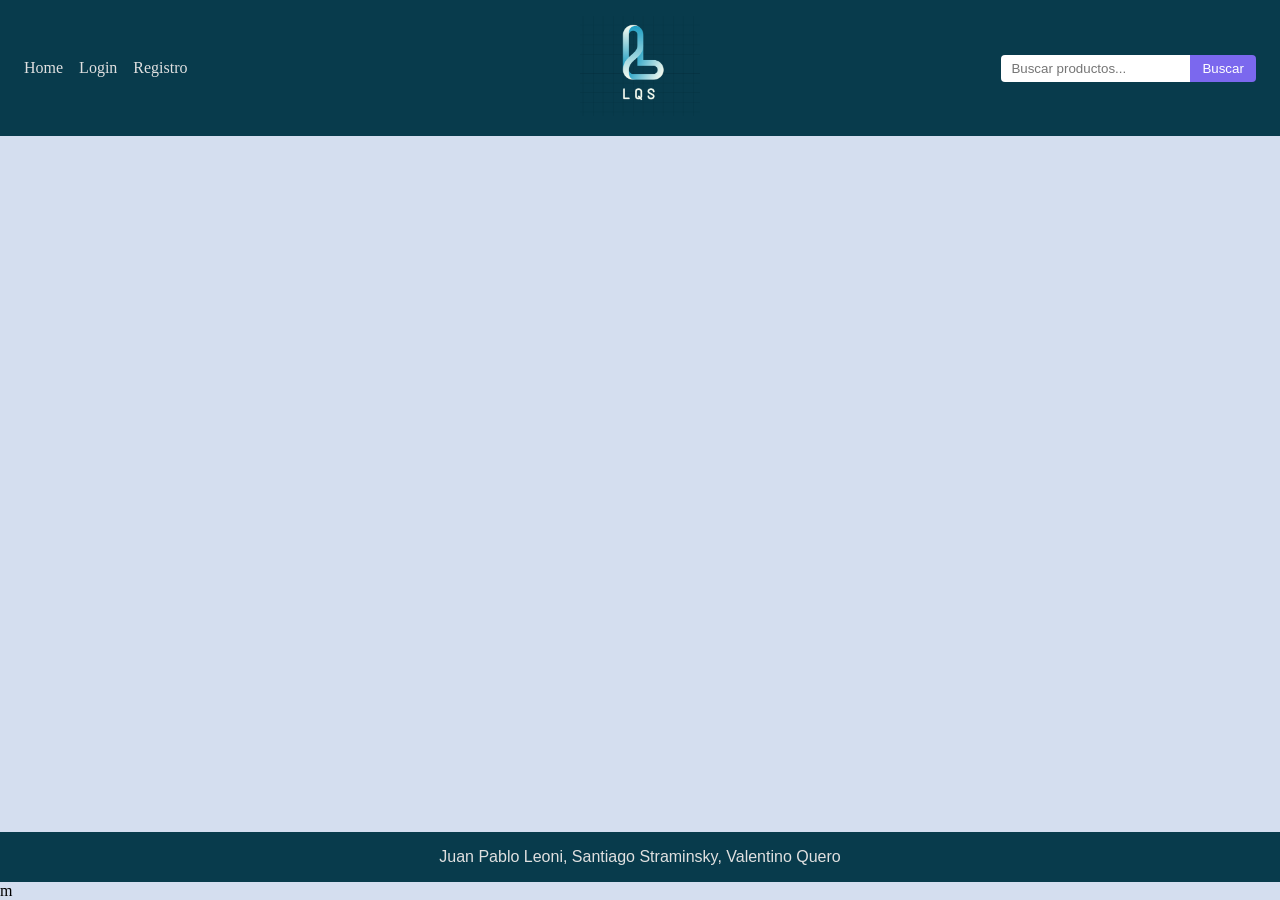
==== commit 1c72627a: "prueba" ====
--- a/category.html
+++ b/category.html
@@ -45,5 +45,7 @@
   <script src="./js/searchForm.js"></script>
   <script src="./js/categories.js"></script>
   <script src="./js/category.js"></script>
+  <script src="./js/saludo.js"></script>
 </body>
-</html>+</html>
+m 
